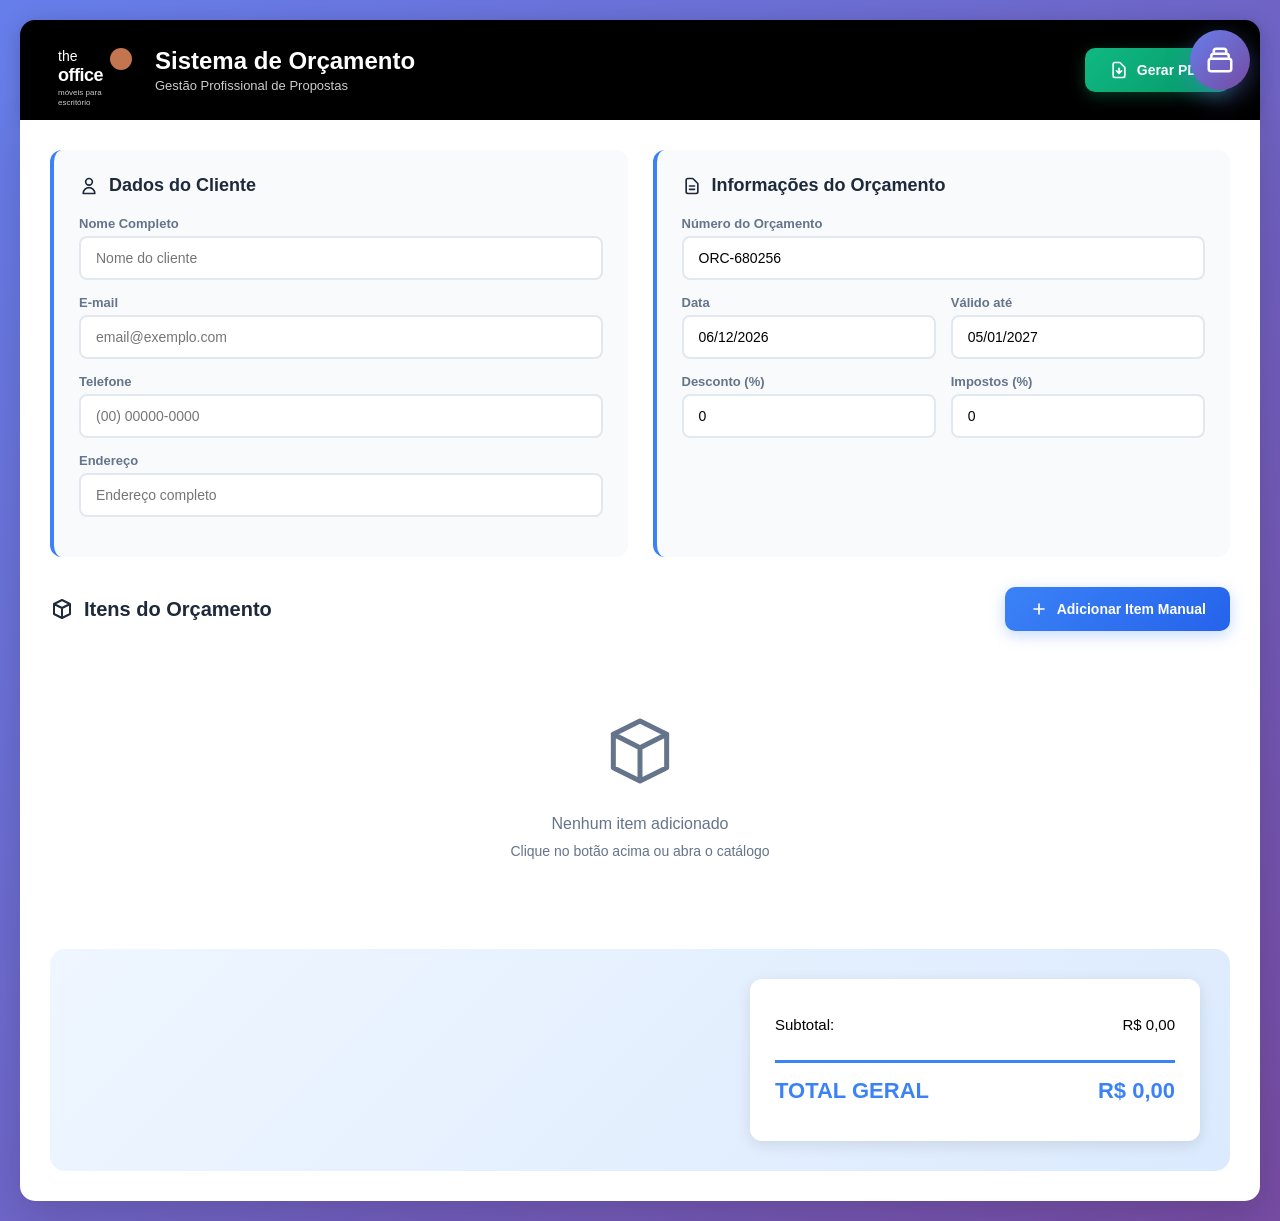
==== index.html @ dfc855a2 "orça.Lucas adc funçao de gerar excel" ====
<!DOCTYPE html>
<html lang="pt-BR">
<head>
    <meta charset="UTF-8">
    <meta name="viewport" content="width=device-width, initial-scale=1.0">
    <title>Sistema de Orçamento - The Office</title>
    <link rel="stylesheet" href="styles.css">
</head>
    <!-- Botão Flutuante Catálogo -->
    <div class="catalog-fab" onclick="openCatalog()">
        <svg fill="none" stroke="currentColor" viewBox="0 0 24 24">
            <path stroke-linecap="round" stroke-linejoin="round" stroke-width="2" d="M19 11H5m14 0a2 2 0 012 2v6a2 2 0 01-2 2H5a2 2 0 01-2-2v-6a2 2 0 012-2m14 0V9a2 2 0 00-2-2M5 11V9a2 2 0 012-2m0 0V5a2 2 0 012-2h6a2 2 0 012 2v2M7 7h10"></path>
        </svg>
    </div>

    <div class="container">
        <!-- Header -->
        <div class="header">
            <div class="logo-container">
                <div class="logo">
                    <div class="logo-circle"></div>
                    <div class="logo-text">
                        <div class="the">the</div>
                        <div class="office">office</div>
                        <div class="subtitle">móveis para escritório</div>
                    </div>
                </div>
                <div class="header-title">
                    <h1>Sistema de Orçamento</h1>
                    <p>Gestão Profissional de Propostas</p>
                </div>
            </div>
            <div class="header-actions">
                <button class="btn btn-success" onclick="generatePDF()">
                    <svg width="20" height="20" fill="none" stroke="currentColor" viewBox="0 0 24 24">
                        <path stroke-linecap="round" stroke-linejoin="round" stroke-width="2" d="M12 10v6m0 0l-3-3m3 3l3-3m2 8H7a2 2 0 01-2-2V5a2 2 0 012-2h5.586a1 1 0 01.707.293l5.414 5.414a1 1 0 01.293.707V19a2 2 0 01-2 2z"></path>
                    </svg>
                    Gerar PDF
                </button>
            </div>
        </div>

        <div class="main-card">
            <!-- Informações -->
            <div class="grid-2">
                <div class="info-section">
                    <h2>
                        <svg width="20" height="20" fill="none" stroke="currentColor" viewBox="0 0 24 24">
                            <path stroke-linecap="round" stroke-linejoin="round" stroke-width="2" d="M16 7a4 4 0 11-8 0 4 4 0 018 0zM12 14a7 7 0 00-7 7h14a7 7 0 00-7-7z"></path>
                        </svg>
                        Dados do Cliente
                    </h2>
                    <div class="form-group">
                        <label>Nome Completo</label>
                        <input type="text" id="clientName" class="form-control" placeholder="Nome do cliente">
                    </div>
                    <div class="form-group">
                        <label>E-mail</label>
                        <input type="email" id="clientEmail" class="form-control" placeholder="email@exemplo.com">
                    </div>
                    <div class="form-group">
                        <label>Telefone</label>
                        <input type="tel" id="clientPhone" class="form-control" placeholder="(00) 00000-0000">
                    </div>
                    <div class="form-group">
                        <label>Endereço</label>
                        <input type="text" id="clientAddress" class="form-control" placeholder="Endereço completo">
                    </div>
                </div>

                <div class="info-section">
                    <h2>
                        <svg width="20" height="20" fill="none" stroke="currentColor" viewBox="0 0 24 24">
                            <path stroke-linecap="round" stroke-linejoin="round" stroke-width="2" d="M9 12h6m-6 4h6m2 5H7a2 2 0 01-2-2V5a2 2 0 012-2h5.586a1 1 0 01.707.293l5.414 5.414a1 1 0 01.293.707V19a2 2 0 01-2 2z"></path>
                        </svg>
                        Informações do Orçamento
                    </h2>
                    <div class="form-group">
                        <label>Número do Orçamento</label>
                        <input type="text" id="budgetNumber" class="form-control">
                    </div>
                    <div class="form-row">
                        <div class="form-group">
                            <label>Data</label>
                            <input type="date" id="budgetDate" class="form-control">
                        </div>
                        <div class="form-group">
                            <label>Válido até</label>
                            <input type="date" id="budgetValidUntil" class="form-control">
                        </div>
                    </div>
                    <div class="form-row">
                        <div class="form-group">
                            <label>Desconto (%)</label>
                            <input type="number" id="budgetDiscount" class="form-control" min="0" max="100" step="0.1" value="0">
                        </div>
                        <div class="form-group">
                            <label>Impostos (%)</label>
                            <input type="number" id="budgetTax" class="form-control" min="0" max="100" step="0.1" value="0">
                        </div>
                    </div>
                </div>
            </div>

            <!-- Produtos -->
            <div class="products-section">
                <div class="section-header">
                    <h2>
                        <svg width="24" height="24" fill="none" stroke="currentColor" viewBox="0 0 24 24">
                            <path stroke-linecap="round" stroke-linejoin="round" stroke-width="2" d="M20 7l-8-4-8 4m16 0l-8 4m8-4v10l-8 4m0-10L4 7m8 4v10M4 7v10l8 4"></path>
                        </svg>
                        Itens do Orçamento
                    </h2>
                    <button class="btn btn-primary" onclick="addCustomProduct()">
                        <svg width="20" height="20" fill="none" stroke="currentColor" viewBox="0 0 24 24">
                            <path stroke-linecap="round" stroke-linejoin="round" stroke-width="2" d="M12 6v6m0 0v6m0-6h6m-6 0H6"></path>
                        </svg>
                        Adicionar Item Manual
                    </button>
                </div>
                <div class="products-grid" id="productsGrid">
                    <div style="text-align: center; padding: 60px 20px; color: #64748b;">
                        <svg width="80" height="80" fill="none" stroke="currentColor" viewBox="0 0 24 24" style="margin: 0 auto 20px;">
                            <path stroke-linecap="round" stroke-linejoin="round" stroke-width="1.5" d="M20 7l-8-4-8 4m16 0l-8 4m8-4v10l-8 4m0-10L4 7m8 4v10M4 7v10l8 4"></path>
                        </svg>
                        <p style="font-size: 16px;">Nenhum item adicionado</p>
                        <p style="font-size: 14px; margin-top: 10px;">Clique no botão acima ou abra o catálogo</p>
                    </div>
                </div>
            </div>

            <!-- Totais -->
            <div class="totals-section">
                <div class="totals-container">
                    <div class="totals-row">
                        <span>Subtotal:</span>
                        <span id="subtotal">R$ 0,00</span>
                    </div>
                    <div class="totals-row discount" id="discountRow" style="display: none;">
                        <span id="discountLabel">Desconto (0%):</span>
                        <span id="discountAmount">- R$ 0,00</span>
                    </div>
                    <div class="totals-row tax" id="taxRow" style="display: none;">
                        <span id="taxLabel">Impostos (0%):</span>
                        <span id="taxAmount">R$ 0,00</span>
                    </div>
                    <div class="totals-row final">
                        <span>TOTAL GERAL</span>
                        <span id="totalAmount">R$ 0,00</span>
                    </div>
                </div>
            </div>
        </div>
    </div>

    <!-- Modal Catálogo -->
    <div class="modal" id="catalogModal">
        <div class="modal-content">
            <div class="modal-header">
                <h2>
                    <svg width="28" height="28" fill="none" stroke="currentColor" viewBox="0 0 24 24">
                        <path stroke-linecap="round" stroke-linejoin="round" stroke-width="2" d="M19 11H5m14 0a2 2 0 012 2v6a2 2 0 01-2 2H5a2 2 0 01-2-2v-6a2 2 0 012-2m14 0V9a2 2 0 00-2-2M5 11V9a2 2 0 012-2m0 0V5a2 2 0 012-2h6a2 2 0 012 2v2M7 7h10"></path>
                    </svg>
                    Catálogo de Produtos
                </h2>
                <button class="close-modal" onclick="closeCatalog()">
                    <svg width="24" height="24" fill="none" stroke="white" viewBox="0 0 24 24">
                        <path stroke-linecap="round" stroke-linejoin="round" stroke-width="2" d="M6 18L18 6M6 6l12 12"></path>
                    </svg>
                </button>
            </div>
            <div class="modal-body">
                <!-- Formulário Adicionar Produto -->
                <div class="catalog-form">
                    <h3>➕ Adicionar Novo Produto ao Catálogo</h3>
                    <div class="form-row">
                        <div class="form-group">
                            <label>Nome do Produto</label>
                            <input type="text" id="newProductName" class="form-control" placeholder="Ex: Cadeira Presidente">
                        </div>
                        <div class="form-group">
                            <label>Preço (R$)</label>
                            <input type="number" id="newProductPrice" class="form-control" placeholder="0.00" step="0.01" min="0">
                        </div>
                    </div>
                    <div class="form-group">
                        <label>URL da Imagem</label>
                        <input type="url" id="newProductImage" class="form-control" placeholder="https://exemplo.com/imagem.jpg">
                    </div>
                    <button class="btn btn-primary" onclick="addCatalogProduct()">
                        <svg width="20" height="20" fill="none" stroke="currentColor" viewBox="0 0 24 24">
                            <path stroke-linecap="round" stroke-linejoin="round" stroke-width="2" d="M12 6v6m0 0v6m0-6h6m-6 0H6"></path>
                        </svg>
                        Adicionar ao Catálogo
                    </button>
                </div>

                <!-- Grid de Produtos -->
                <div class="catalog-grid" id="catalogGrid">
                    <div class="empty-catalog">
                        <svg fill="none" stroke="currentColor" viewBox="0 0 24 24">
                            <path stroke-linecap="round" stroke-linejoin="round" stroke-width="1.5" d="M20 7l-8-4-8 4m16 0l-8 4m8-4v10l-8 4m0-10L4 7m8 4v10M4 7v10l8 4"></path>
                        </svg>
                        <p style="font-size: 18px; font-weight: 600;">Nenhum produto no catálogo</p>
                        <p style="margin-top: 10px;">Adicione produtos usando o formulário acima</p>
                    </div>
                </div>
            </div>
        </div>
    </div>

    <script src="script.js"></script>
</body>
</html>
---- styles.css ----
* {
    margin: 0;
    padding: 0;
    box-sizing: border-box;
}

:root {
    --primary: #3b82f6;
    --primary-dark: #2563eb;
    --secondary: #64748b;
    --success: #10b981;
    --danger: #ef4444;
    --dark: #1e293b;
    --light: #f8fafc;
    --border: #e2e8f0;
}

body {
    font-family: 'Segoe UI', Tahoma, Geneva, Verdana, sans-serif;
    background: linear-gradient(135deg, #667eea 0%, #764ba2 100%);
    min-height: 100vh;
    padding: 20px;
}

.container {
    max-width: 1400px;
    margin: 0 auto;
}

/* ===== HEADER COM LOGO ===== */
.header {
    background: #000;
    padding: 20px 30px;
    border-radius: 15px 15px 0 0;
    box-shadow: 0 4px 20px rgba(0,0,0,0.2);
    display: flex;
    align-items: center;
    justify-content: space-between;
}

.logo-container {
    display: flex;
    align-items: center;
    gap: 15px;
}

.logo {
    position: relative;
    width: 90px;
    height: 60px;
    background: #000;
    border-radius: 8px;
    padding: 8px;
}

.logo-circle {
    position: absolute;
    top: 8px;
    right: 8px;
    width: 22px;
    height: 22px;
    background: #c2754f;
    border-radius: 50%;
}

.logo-text {
    color: white;
    line-height: 1.2;
}

.logo-text .the {
    font-size: 14px;
    font-weight: 300;
}

.logo-text .office {
    font-size: 18px;
    font-weight: 700;
    letter-spacing: -0.5px;
}

.logo-text .subtitle {
    font-size: 8px;
    opacity: 0.8;
    margin-top: 2px;
}

.header-title {
    color: white;
}

.header-title h1 {
    font-size: 24px;
    font-weight: 700;
}

.header-title p {
    font-size: 13px;
    opacity: 0.8;
    margin-top: 3px;
}

.header-actions {
    display: flex;
    gap: 10px;
}

/* ===== BOTÃO FLUTUANTE CATÁLOGO ===== */
.catalog-fab {
    position: fixed;
    right: 30px;
    top: 30px;
    width: 60px;
    height: 60px;
    background: linear-gradient(135deg, #667eea 0%, #764ba2 100%);
    border-radius: 50%;
    display: flex;
    align-items: center;
    justify-content: center;
    cursor: pointer;
    box-shadow: 0 8px 25px rgba(102, 126, 234, 0.4);
    z-index: 1000;
    transition: transform 0.3s;
}

.catalog-fab:hover {
    transform: scale(1.1);
}

.catalog-fab svg {
    width: 30px;
    height: 30px;
    stroke: white;
}

/* ===== MAIN CARD ===== */
.main-card {
    background: white;
    border-radius: 0 0 15px 15px;
    box-shadow: 0 10px 40px rgba(0,0,0,0.15);
    padding: 30px;
}

/* ===== GRID LAYOUT ===== */
.grid-2 {
    display: grid;
    grid-template-columns: repeat(auto-fit, minmax(350px, 1fr));
    gap: 25px;
    margin-bottom: 30px;
}

.info-section {
    background: var(--light);
    padding: 25px;
    border-radius: 12px;
    border-left: 4px solid var(--primary);
}

.info-section h2 {
    color: var(--dark);
    font-size: 18px;
    margin-bottom: 20px;
    display: flex;
    align-items: center;
    gap: 10px;
}

/* ===== FORMULÁRIOS ===== */
.form-group {
    margin-bottom: 15px;
}

.form-group label {
    display: block;
    font-size: 13px;
    font-weight: 600;
    color: var(--secondary);
    margin-bottom: 5px;
}

.form-control {
    width: 100%;
    padding: 12px 15px;
    border: 2px solid var(--border);
    border-radius: 8px;
    font-size: 14px;
    transition: all 0.3s;
}

.form-control:focus {
    outline: none;
    border-color: var(--primary);
    box-shadow: 0 0 0 3px rgba(59, 130, 246, 0.1);
}

.form-row {
    display: grid;
    grid-template-columns: 1fr 1fr;
    gap: 15px;
}

/* ===== BOTÕES ===== */
.btn {
    display: inline-flex;
    align-items: center;
    gap: 8px;
    padding: 12px 24px;
    border: none;
    border-radius: 10px;
    font-weight: 600;
    font-size: 14px;
    cursor: pointer;
    transition: all 0.3s;
}

.btn-primary {
    background: linear-gradient(135deg, var(--primary) 0%, var(--primary-dark) 100%);
    color: white;
    box-shadow: 0 4px 15px rgba(59, 130, 246, 0.3);
}

.btn-primary:hover {
    transform: translateY(-2px);
    box-shadow: 0 6px 20px rgba(59, 130, 246, 0.4);
}

.btn-success {
    background: linear-gradient(135deg, #10b981 0%, #059669 100%);
    color: white;
    box-shadow: 0 4px 15px rgba(16, 185, 129, 0.3);
}

.btn-success:hover {
    transform: translateY(-2px);
    box-shadow: 0 6px 20px rgba(16, 185, 129, 0.4);
}

.btn-icon {
    padding: 8px;
    background: #fee;
    color: var(--danger);
    border-radius: 6px;
}

.btn-icon:hover {
    background: var(--danger);
    color: white;
}

.btn-sm {
    padding: 8px 16px;
    font-size: 13px;
}

/* ===== SEÇÃO DE PRODUTOS ===== */
.products-section {
    margin: 30px 0;
}

.section-header {
    display: flex;
    align-items: center;
    justify-content: space-between;
    margin-bottom: 20px;
}

.section-header h2 {
    color: var(--dark);
    font-size: 20px;
    display: flex;
    align-items: center;
    gap: 10px;
}

.products-grid {
    display: grid;
    gap: 15px;
}

.product-item {
    background: var(--light);
    padding: 20px;
    border-radius: 12px;
    display: grid;
    grid-template-columns: 100px 1fr auto;
    gap: 20px;
    align-items: center;
    transition: all 0.3s;
    border: 2px solid transparent;
}

.product-item:hover {
    border-color: var(--primary);
    box-shadow: 0 4px 15px rgba(0,0,0,0.1);
}

.product-image {
    width: 100px;
    height: 100px;
    border-radius: 10px;
    object-fit: cover;
    background: white;
    border: 2px solid var(--border);
}

.product-info {
    flex: 1;
}

.product-info textarea {
    width: 100%;
    min-height: 60px;
    resize: vertical;
}

.product-values {
    display: flex;
    gap: 15px;
    align-items: center;
}

.product-values input {
    width: 80px;
    text-align: center;
}

.product-total {
    font-size: 18px;
    font-weight: 700;
    color: var(--primary);
    min-width: 120px;
    text-align: right;
}

/* ===== TOTAIS ===== */
.totals-section {
    background: linear-gradient(135deg, #eff6ff 0%, #dbeafe 100%);
    padding: 30px;
    border-radius: 15px;
    margin-top: 30px;
}

.totals-container {
    max-width: 450px;
    margin-left: auto;
    background: white;
    padding: 25px;
    border-radius: 12px;
    box-shadow: 0 4px 15px rgba(0,0,0,0.1);
}

.totals-row {
    display: flex;
    justify-content: space-between;
    padding: 12px 0;
    font-size: 15px;
}

.totals-row.discount {
    color: var(--danger);
    font-weight: 600;
}

.totals-row.tax {
    color: #f59e0b;
    font-weight: 600;
}

.totals-row.final {
    font-size: 22px;
    font-weight: 800;
    color: var(--primary);
    border-top: 3px solid var(--primary);
    padding-top: 15px;
    margin-top: 15px;
}

/* ===== MODAL CATÁLOGO ===== */
.modal {
    display: none;
    position: fixed;
    inset: 0;
    background: rgba(0,0,0,0.7);
    z-index: 2000;
    align-items: center;
    justify-content: center;
    padding: 20px;
}

.modal.active {
    display: flex;
}

.modal-content {
    background: white;
    border-radius: 20px;
    max-width: 1200px;
    width: 100%;
    max-height: 90vh;
    overflow: hidden;
    display: flex;
    flex-direction: column;
    box-shadow: 0 20px 60px rgba(0,0,0,0.3);
}

.modal-header {
    background: linear-gradient(135deg, var(--primary) 0%, var(--primary-dark) 100%);
    color: white;
    padding: 25px 30px;
    display: flex;
    align-items: center;
    justify-content: space-between;
}

.modal-header h2 {
    font-size: 24px;
    display: flex;
    align-items: center;
    gap: 12px;
}

.close-modal {
    width: 40px;
    height: 40px;
    border: none;
    background: rgba(255,255,255,0.2);
    border-radius: 50%;
    cursor: pointer;
    display: flex;
    align-items: center;
    justify-content: center;
    transition: all 0.3s;
}

.close-modal:hover {
    background: rgba(255,255,255,0.3);
    transform: rotate(90deg);
}

.modal-body {
    padding: 30px;
    overflow-y: auto;
}

/* ===== CATÁLOGO ===== */
.catalog-form {
    background: var(--light);
    padding: 25px;
    border-radius: 15px;
    margin-bottom: 30px;
}

.catalog-form h3 {
    margin-bottom: 20px;
    color: var(--dark);
}

.catalog-grid {
    display: grid;
    grid-template-columns: repeat(auto-fill, minmax(250px, 1fr));
    gap: 20px;
}

.catalog-item {
    background: var(--light);
    border-radius: 15px;
    overflow: hidden;
    transition: all 0.3s;
    border: 2px solid transparent;
    cursor: pointer;
}

.catalog-item:hover {
    border-color: var(--primary);
    transform: translateY(-5px);
    box-shadow: 0 8px 25px rgba(0,0,0,0.15);
}

.catalog-item-image {
    width: 100%;
    height: 180px;
    object-fit: cover;
    background: white;
}

.catalog-item-info {
    padding: 15px;
}

.catalog-item-name {
    font-weight: 700;
    color: var(--dark);
    margin-bottom: 5px;
}

.catalog-item-price {
    font-size: 20px;
    font-weight: 800;
    color: var(--primary);
}

.catalog-item-actions {
    padding: 15px;
    display: flex;
    gap: 10px;
    border-top: 1px solid var(--border);
}

.empty-catalog {
    text-align: center;
    padding: 60px 20px;
    color: var(--secondary);
    grid-column: 1 / -1;
}

.empty-catalog svg {
    width: 80px;
    height: 80px;
    margin-bottom: 20px;
    opacity: 0.5;
}

/* ===== ÍCONES ===== */
svg {
    flex-shrink: 0;
}

/* ===== RESPONSIVE ===== */
@media (max-width: 768px) {
    .grid-2 {
        grid-template-columns: 1fr;
    }
    
    .product-item {
        grid-template-columns: 80px 1fr;
    }
    
    .product-values {
        flex-direction: column;
        align-items: stretch;
    }

    .catalog-grid {
        grid-template-columns: repeat(auto-fill, minmax(200px, 1fr));
    }

    .catalog-fab {
        right: 20px;
        top: 20px;
        width: 50px;
        height: 50px;
    }

    .catalog-fab svg {
        width: 24px;
        height: 24px;
    }

    .header {
        flex-direction: column;
        gap: 15px;
    }

    .header-actions {
        width: 100%;
        justify-content: stretch;
    }

    .header-actions .btn {
        flex: 1;
    }
}

/* ===== ANIMAÇÕES ===== */
@keyframes fadeIn {
    from {
        opacity: 0;
        transform: translateY(10px);
    }
    to {
        opacity: 1;
        transform: translateY(0);
    }
}

.fade-in {
    animation: fadeIn 0.3s ease-out;
}

/*===== BOTÃO EXPORTAR EXCEL =====*/
.btn-excel {
    BACKGROUND-COLOR: #2d6a4f;
    COLOR: GREEN;
    BORDER: 1px solid black;
    display: inline-flex;
    align-items: center;
    gap: 8px;
    padding: 10px 20px;
    border-radius: 8px;
    font-weight: 600;
    cursor: pointer;
    transition: all 0.3s;
}
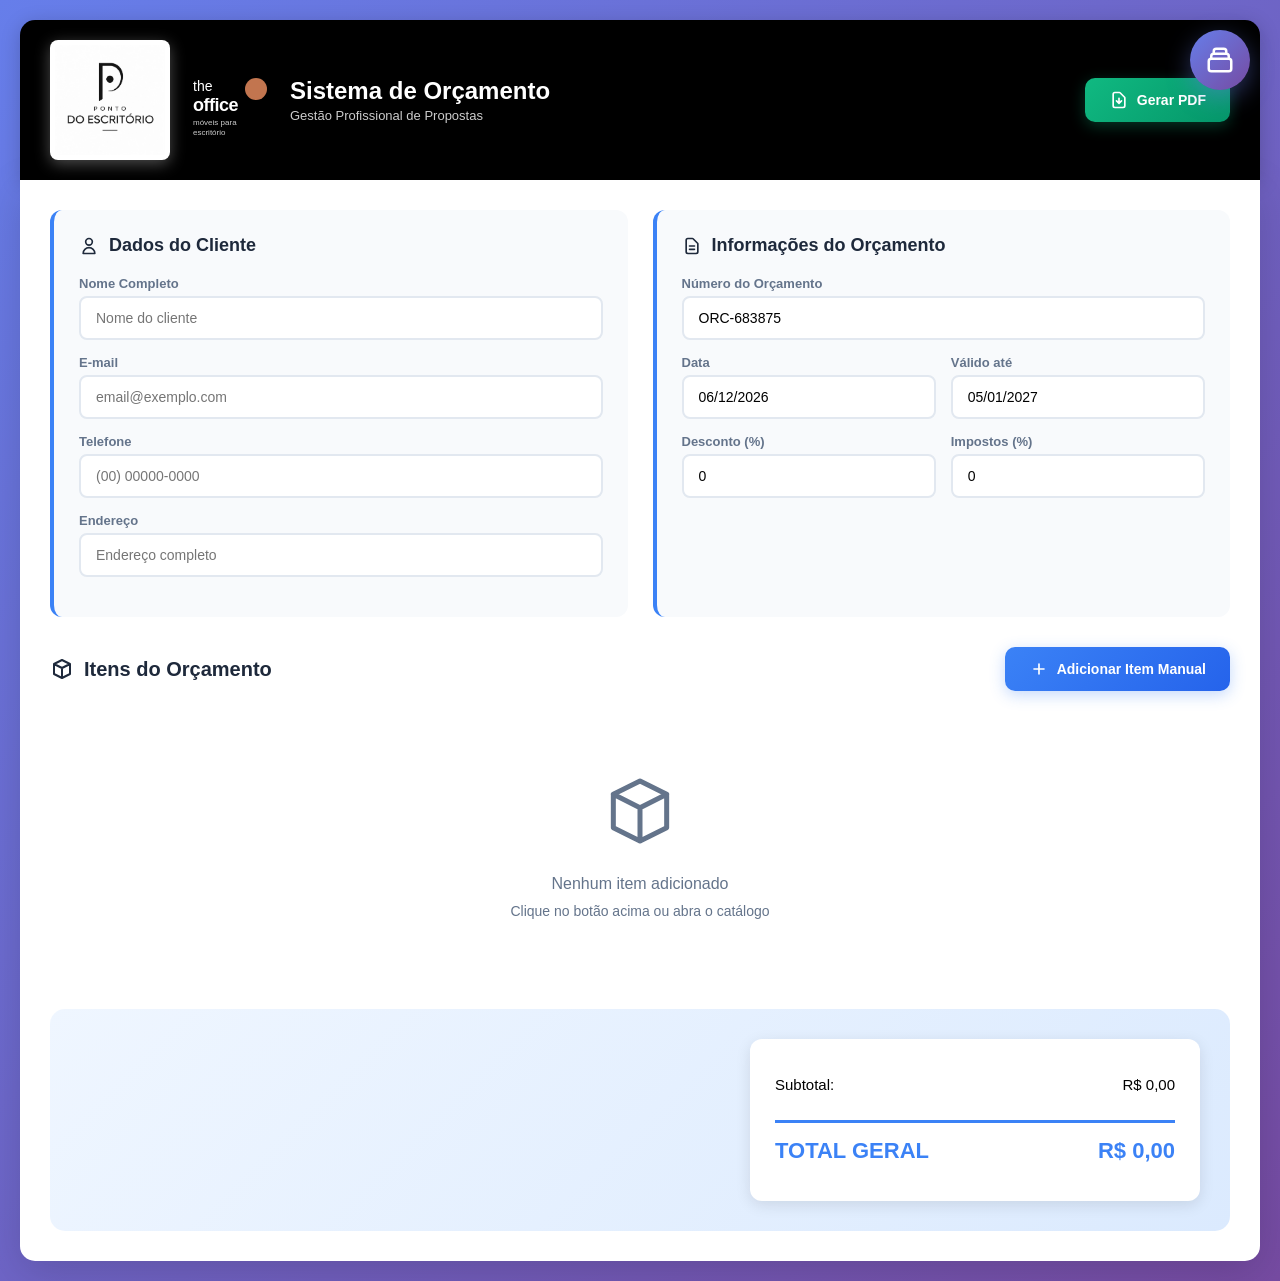
==== commit 00c5bcee: "atualizando codigo arulaizaçao para Ponto do Escritorio-Rodrigo" ====
--- a/index.html
+++ b/index.html
@@ -1,214 +1,215 @@
-<!DOCTYPE html>
-<html lang="pt-BR">
-<head>
-    <meta charset="UTF-8">
-    <meta name="viewport" content="width=device-width, initial-scale=1.0">
-    <title>Sistema de Orçamento - The Office</title>
-    <link rel="stylesheet" href="styles.css">
-</head>
-    <!-- Botão Flutuante Catálogo -->
-    <div class="catalog-fab" onclick="openCatalog()">
-        <svg fill="none" stroke="currentColor" viewBox="0 0 24 24">
-            <path stroke-linecap="round" stroke-linejoin="round" stroke-width="2" d="M19 11H5m14 0a2 2 0 012 2v6a2 2 0 01-2 2H5a2 2 0 01-2-2v-6a2 2 0 012-2m14 0V9a2 2 0 00-2-2M5 11V9a2 2 0 012-2m0 0V5a2 2 0 012-2h6a2 2 0 012 2v2M7 7h10"></path>
-        </svg>
-    </div>
-
-    <div class="container">
-        <!-- Header -->
-        <div class="header">
-            <div class="logo-container">
-                <div class="logo">
-                    <div class="logo-circle"></div>
-                    <div class="logo-text">
-                        <div class="the">the</div>
-                        <div class="office">office</div>
-                        <div class="subtitle">móveis para escritório</div>
-                    </div>
-                </div>
-                <div class="header-title">
-                    <h1>Sistema de Orçamento</h1>
-                    <p>Gestão Profissional de Propostas</p>
-                </div>
-            </div>
-            <div class="header-actions">
-                <button class="btn btn-success" onclick="generatePDF()">
-                    <svg width="20" height="20" fill="none" stroke="currentColor" viewBox="0 0 24 24">
-                        <path stroke-linecap="round" stroke-linejoin="round" stroke-width="2" d="M12 10v6m0 0l-3-3m3 3l3-3m2 8H7a2 2 0 01-2-2V5a2 2 0 012-2h5.586a1 1 0 01.707.293l5.414 5.414a1 1 0 01.293.707V19a2 2 0 01-2 2z"></path>
-                    </svg>
-                    Gerar PDF
-                </button>
-            </div>
-        </div>
-
-        <div class="main-card">
-            <!-- Informações -->
-            <div class="grid-2">
-                <div class="info-section">
-                    <h2>
-                        <svg width="20" height="20" fill="none" stroke="currentColor" viewBox="0 0 24 24">
-                            <path stroke-linecap="round" stroke-linejoin="round" stroke-width="2" d="M16 7a4 4 0 11-8 0 4 4 0 018 0zM12 14a7 7 0 00-7 7h14a7 7 0 00-7-7z"></path>
-                        </svg>
-                        Dados do Cliente
-                    </h2>
-                    <div class="form-group">
-                        <label>Nome Completo</label>
-                        <input type="text" id="clientName" class="form-control" placeholder="Nome do cliente">
-                    </div>
-                    <div class="form-group">
-                        <label>E-mail</label>
-                        <input type="email" id="clientEmail" class="form-control" placeholder="email@exemplo.com">
-                    </div>
-                    <div class="form-group">
-                        <label>Telefone</label>
-                        <input type="tel" id="clientPhone" class="form-control" placeholder="(00) 00000-0000">
-                    </div>
-                    <div class="form-group">
-                        <label>Endereço</label>
-                        <input type="text" id="clientAddress" class="form-control" placeholder="Endereço completo">
-                    </div>
-                </div>
-
-                <div class="info-section">
-                    <h2>
-                        <svg width="20" height="20" fill="none" stroke="currentColor" viewBox="0 0 24 24">
-                            <path stroke-linecap="round" stroke-linejoin="round" stroke-width="2" d="M9 12h6m-6 4h6m2 5H7a2 2 0 01-2-2V5a2 2 0 012-2h5.586a1 1 0 01.707.293l5.414 5.414a1 1 0 01.293.707V19a2 2 0 01-2 2z"></path>
-                        </svg>
-                        Informações do Orçamento
-                    </h2>
-                    <div class="form-group">
-                        <label>Número do Orçamento</label>
-                        <input type="text" id="budgetNumber" class="form-control">
-                    </div>
-                    <div class="form-row">
-                        <div class="form-group">
-                            <label>Data</label>
-                            <input type="date" id="budgetDate" class="form-control">
-                        </div>
-                        <div class="form-group">
-                            <label>Válido até</label>
-                            <input type="date" id="budgetValidUntil" class="form-control">
-                        </div>
-                    </div>
-                    <div class="form-row">
-                        <div class="form-group">
-                            <label>Desconto (%)</label>
-                            <input type="number" id="budgetDiscount" class="form-control" min="0" max="100" step="0.1" value="0">
-                        </div>
-                        <div class="form-group">
-                            <label>Impostos (%)</label>
-                            <input type="number" id="budgetTax" class="form-control" min="0" max="100" step="0.1" value="0">
-                        </div>
-                    </div>
-                </div>
-            </div>
-
-            <!-- Produtos -->
-            <div class="products-section">
-                <div class="section-header">
-                    <h2>
-                        <svg width="24" height="24" fill="none" stroke="currentColor" viewBox="0 0 24 24">
-                            <path stroke-linecap="round" stroke-linejoin="round" stroke-width="2" d="M20 7l-8-4-8 4m16 0l-8 4m8-4v10l-8 4m0-10L4 7m8 4v10M4 7v10l8 4"></path>
-                        </svg>
-                        Itens do Orçamento
-                    </h2>
-                    <button class="btn btn-primary" onclick="addCustomProduct()">
-                        <svg width="20" height="20" fill="none" stroke="currentColor" viewBox="0 0 24 24">
-                            <path stroke-linecap="round" stroke-linejoin="round" stroke-width="2" d="M12 6v6m0 0v6m0-6h6m-6 0H6"></path>
-                        </svg>
-                        Adicionar Item Manual
-                    </button>
-                </div>
-                <div class="products-grid" id="productsGrid">
-                    <div style="text-align: center; padding: 60px 20px; color: #64748b;">
-                        <svg width="80" height="80" fill="none" stroke="currentColor" viewBox="0 0 24 24" style="margin: 0 auto 20px;">
-                            <path stroke-linecap="round" stroke-linejoin="round" stroke-width="1.5" d="M20 7l-8-4-8 4m16 0l-8 4m8-4v10l-8 4m0-10L4 7m8 4v10M4 7v10l8 4"></path>
-                        </svg>
-                        <p style="font-size: 16px;">Nenhum item adicionado</p>
-                        <p style="font-size: 14px; margin-top: 10px;">Clique no botão acima ou abra o catálogo</p>
-                    </div>
-                </div>
-            </div>
-
-            <!-- Totais -->
-            <div class="totals-section">
-                <div class="totals-container">
-                    <div class="totals-row">
-                        <span>Subtotal:</span>
-                        <span id="subtotal">R$ 0,00</span>
-                    </div>
-                    <div class="totals-row discount" id="discountRow" style="display: none;">
-                        <span id="discountLabel">Desconto (0%):</span>
-                        <span id="discountAmount">- R$ 0,00</span>
-                    </div>
-                    <div class="totals-row tax" id="taxRow" style="display: none;">
-                        <span id="taxLabel">Impostos (0%):</span>
-                        <span id="taxAmount">R$ 0,00</span>
-                    </div>
-                    <div class="totals-row final">
-                        <span>TOTAL GERAL</span>
-                        <span id="totalAmount">R$ 0,00</span>
-                    </div>
-                </div>
-            </div>
-        </div>
-    </div>
-
-    <!-- Modal Catálogo -->
-    <div class="modal" id="catalogModal">
-        <div class="modal-content">
-            <div class="modal-header">
-                <h2>
-                    <svg width="28" height="28" fill="none" stroke="currentColor" viewBox="0 0 24 24">
-                        <path stroke-linecap="round" stroke-linejoin="round" stroke-width="2" d="M19 11H5m14 0a2 2 0 012 2v6a2 2 0 01-2 2H5a2 2 0 01-2-2v-6a2 2 0 012-2m14 0V9a2 2 0 00-2-2M5 11V9a2 2 0 012-2m0 0V5a2 2 0 012-2h6a2 2 0 012 2v2M7 7h10"></path>
-                    </svg>
-                    Catálogo de Produtos
-                </h2>
-                <button class="close-modal" onclick="closeCatalog()">
-                    <svg width="24" height="24" fill="none" stroke="white" viewBox="0 0 24 24">
-                        <path stroke-linecap="round" stroke-linejoin="round" stroke-width="2" d="M6 18L18 6M6 6l12 12"></path>
-                    </svg>
-                </button>
-            </div>
-            <div class="modal-body">
-                <!-- Formulário Adicionar Produto -->
-                <div class="catalog-form">
-                    <h3>➕ Adicionar Novo Produto ao Catálogo</h3>
-                    <div class="form-row">
-                        <div class="form-group">
-                            <label>Nome do Produto</label>
-                            <input type="text" id="newProductName" class="form-control" placeholder="Ex: Cadeira Presidente">
-                        </div>
-                        <div class="form-group">
-                            <label>Preço (R$)</label>
-                            <input type="number" id="newProductPrice" class="form-control" placeholder="0.00" step="0.01" min="0">
-                        </div>
-                    </div>
-                    <div class="form-group">
-                        <label>URL da Imagem</label>
-                        <input type="url" id="newProductImage" class="form-control" placeholder="https://exemplo.com/imagem.jpg">
-                    </div>
-                    <button class="btn btn-primary" onclick="addCatalogProduct()">
-                        <svg width="20" height="20" fill="none" stroke="currentColor" viewBox="0 0 24 24">
-                            <path stroke-linecap="round" stroke-linejoin="round" stroke-width="2" d="M12 6v6m0 0v6m0-6h6m-6 0H6"></path>
-                        </svg>
-                        Adicionar ao Catálogo
-                    </button>
-                </div>
-
-                <!-- Grid de Produtos -->
-                <div class="catalog-grid" id="catalogGrid">
-                    <div class="empty-catalog">
-                        <svg fill="none" stroke="currentColor" viewBox="0 0 24 24">
-                            <path stroke-linecap="round" stroke-linejoin="round" stroke-width="1.5" d="M20 7l-8-4-8 4m16 0l-8 4m8-4v10l-8 4m0-10L4 7m8 4v10M4 7v10l8 4"></path>
-                        </svg>
-                        <p style="font-size: 18px; font-weight: 600;">Nenhum produto no catálogo</p>
-                        <p style="margin-top: 10px;">Adicione produtos usando o formulário acima</p>
-                    </div>
-                </div>
-            </div>
-        </div>
-    </div>
-
-    <script src="script.js"></script>
-</body>
+<!DOCTYPE html>
+<html lang="pt-BR">
+<head>
+    <meta charset="UTF-8">
+    <meta name="viewport" content="width=device-width, initial-scale=1.0">
+    <title>Sistema de Orçamento - Ponto do Escritório</title>
+    <link rel="stylesheet" href="styles.css">
+</head>
+    <!-- Botão Flutuante Catálogo -->
+    <div class="catalog-fab" onclick="openCatalog()">
+        <svg fill="none" stroke="currentColor" viewBox="0 0 24 24">
+            <path stroke-linecap="round" stroke-linejoin="round" stroke-width="2" d="M19 11H5m14 0a2 2 0 012 2v6a2 2 0 01-2 2H5a2 2 0 01-2-2v-6a2 2 0 012-2m14 0V9a2 2 0 00-2-2M5 11V9a2 2 0 012-2m0 0V5a2 2 0 012-2h6a2 2 0 012 2v2M7 7h10"></path>
+        </svg>
+    </div>
+
+    <div class="container">
+        <!-- Header -->
+        <div class="header">
+            <div class="logo-container">
+                <img src="WhatsApp Image 2026-06-03 at 16.24.11.jpeg" alt="Logo Ponto do Escritório" class="logo-image">
+                <div class="logo">
+                    <div class="logo-circle"></div>
+                    <div class="logo-text">
+                        <div class="the">the</div>
+                        <div class="office">office</div>
+                        <div class="subtitle">móveis para escritório</div>
+                    </div>
+                </div>
+                <div class="header-title">
+                    <h1>Sistema de Orçamento</h1>
+                    <p>Gestão Profissional de Propostas</p>
+                </div>
+            </div>
+            <div class="header-actions">
+                <button class="btn btn-success" onclick="generatePDF()">
+                    <svg width="20" height="20" fill="none" stroke="currentColor" viewBox="0 0 24 24">
+                        <path stroke-linecap="round" stroke-linejoin="round" stroke-width="2" d="M12 10v6m0 0l-3-3m3 3l3-3m2 8H7a2 2 0 01-2-2V5a2 2 0 012-2h5.586a1 1 0 01.707.293l5.414 5.414a1 1 0 01.293.707V19a2 2 0 01-2 2z"></path>
+                    </svg>
+                    Gerar PDF
+                </button>
+            </div>
+        </div>
+
+        <div class="main-card">
+            <!-- Informações -->
+            <div class="grid-2">
+                <div class="info-section">
+                    <h2>
+                        <svg width="20" height="20" fill="none" stroke="currentColor" viewBox="0 0 24 24">
+                            <path stroke-linecap="round" stroke-linejoin="round" stroke-width="2" d="M16 7a4 4 0 11-8 0 4 4 0 018 0zM12 14a7 7 0 00-7 7h14a7 7 0 00-7-7z"></path>
+                        </svg>
+                        Dados do Cliente
+                    </h2>
+                    <div class="form-group">
+                        <label>Nome Completo</label>
+                        <input type="text" id="clientName" class="form-control" placeholder="Nome do cliente">
+                    </div>
+                    <div class="form-group">
+                        <label>E-mail</label>
+                        <input type="email" id="clientEmail" name="email" class="form-control" placeholder="email@exemplo.com" autocomplete="email" required>
+                    </div>
+                    <div class="form-group">
+                        <label>Telefone</label>
+                        <input type="tel" id="clientPhone" class="form-control" placeholder="(00) 00000-0000">
+                    </div>
+                    <div class="form-group">
+                        <label>Endereço</label>
+                        <input type="text" id="clientAddress" class="form-control" placeholder="Endereço completo">
+                    </div>
+                </div>
+
+                <div class="info-section">
+                    <h2>
+                        <svg width="20" height="20" fill="none" stroke="currentColor" viewBox="0 0 24 24">
+                            <path stroke-linecap="round" stroke-linejoin="round" stroke-width="2" d="M9 12h6m-6 4h6m2 5H7a2 2 0 01-2-2V5a2 2 0 012-2h5.586a1 1 0 01.707.293l5.414 5.414a1 1 0 01.293.707V19a2 2 0 01-2 2z"></path>
+                        </svg>
+                        Informações do Orçamento
+                    </h2>
+                    <div class="form-group">
+                        <label>Número do Orçamento</label>
+                        <input type="text" id="budgetNumber" class="form-control">
+                    </div>
+                    <div class="form-row">
+                        <div class="form-group">
+                            <label>Data</label>
+                            <input type="date" id="budgetDate" class="form-control">
+                        </div>
+                        <div class="form-group">
+                            <label>Válido até</label>
+                            <input type="date" id="budgetValidUntil" class="form-control">
+                        </div>
+                    </div>
+                    <div class="form-row">
+                        <div class="form-group">
+                            <label>Desconto (%)</label>
+                            <input type="number" id="budgetDiscount" class="form-control" min="0" max="100" step="0.1" value="0">
+                        </div>
+                        <div class="form-group">
+                            <label>Impostos (%)</label>
+                            <input type="number" id="budgetTax" class="form-control" min="0" max="100" step="0.1" value="0">
+                        </div>
+                    </div>
+                </div>
+            </div>
+
+            <!-- Produtos -->
+            <div class="products-section">
+                <div class="section-header">
+                    <h2>
+                        <svg width="24" height="24" fill="none" stroke="currentColor" viewBox="0 0 24 24">
+                            <path stroke-linecap="round" stroke-linejoin="round" stroke-width="2" d="M20 7l-8-4-8 4m16 0l-8 4m8-4v10l-8 4m0-10L4 7m8 4v10M4 7v10l8 4"></path>
+                        </svg>
+                        Itens do Orçamento
+                    </h2>
+                    <button class="btn btn-primary" onclick="addCustomProduct()">
+                        <svg width="20" height="20" fill="none" stroke="currentColor" viewBox="0 0 24 24">
+                            <path stroke-linecap="round" stroke-linejoin="round" stroke-width="2" d="M12 6v6m0 0v6m0-6h6m-6 0H6"></path>
+                        </svg>
+                        Adicionar Item Manual
+                    </button>
+                </div>
+                <div class="products-grid" id="productsGrid">
+                    <div style="text-align: center; padding: 60px 20px; color: #64748b;">
+                        <svg width="80" height="80" fill="none" stroke="currentColor" viewBox="0 0 24 24" style="margin: 0 auto 20px;">
+                            <path stroke-linecap="round" stroke-linejoin="round" stroke-width="1.5" d="M20 7l-8-4-8 4m16 0l-8 4m8-4v10l-8 4m0-10L4 7m8 4v10M4 7v10l8 4"></path>
+                        </svg>
+                        <p style="font-size: 16px;">Nenhum item adicionado</p>
+                        <p style="font-size: 14px; margin-top: 10px;">Clique no botão acima ou abra o catálogo</p>
+                    </div>
+                </div>
+            </div>
+
+            <!-- Totais -->
+            <div class="totals-section">
+                <div class="totals-container">
+                    <div class="totals-row">
+                        <span>Subtotal:</span>
+                        <span id="subtotal">R$ 0,00</span>
+                    </div>
+                    <div class="totals-row discount" id="discountRow" style="display: none;">
+                        <span id="discountLabel">Desconto (0%):</span>
+                        <span id="discountAmount">- R$ 0,00</span>
+                    </div>
+                    <div class="totals-row tax" id="taxRow" style="display: none;">
+                        <span id="taxLabel">Impostos (0%):</span>
+                        <span id="taxAmount">R$ 0,00</span>
+                    </div>
+                    <div class="totals-row final">
+                        <span>TOTAL GERAL</span>
+                        <span id="totalAmount">R$ 0,00</span>
+                    </div>
+                </div>
+            </div>
+        </div>
+    </div>
+
+    <!-- Modal Catálogo -->
+    <div class="modal" id="catalogModal">
+        <div class="modal-content">
+            <div class="modal-header">
+                <h2>
+                    <svg width="28" height="28" fill="none" stroke="currentColor" viewBox="0 0 24 24">
+                        <path stroke-linecap="round" stroke-linejoin="round" stroke-width="2" d="M19 11H5m14 0a2 2 0 012 2v6a2 2 0 01-2 2H5a2 2 0 01-2-2v-6a2 2 0 012-2m14 0V9a2 2 0 00-2-2M5 11V9a2 2 0 012-2m0 0V5a2 2 0 012-2h6a2 2 0 012 2v2M7 7h10"></path>
+                    </svg>
+                    Catálogo de Produtos
+                </h2>
+                <button class="close-modal" onclick="closeCatalog()">
+                    <svg width="24" height="24" fill="none" stroke="white" viewBox="0 0 24 24">
+                        <path stroke-linecap="round" stroke-linejoin="round" stroke-width="2" d="M6 18L18 6M6 6l12 12"></path>
+                    </svg>
+                </button>
+            </div>
+            <div class="modal-body">
+                <!-- Formulário Adicionar Produto -->
+                <div class="catalog-form">
+                    <h3>➕ Adicionar Novo Produto ao Catálogo</h3>
+                    <div class="form-row">
+                        <div class="form-group">
+                            <label>Nome do Produto</label>
+                            <input type="text" id="newProductName" class="form-control" placeholder="Ex: Cadeira Presidente">
+                        </div>
+                        <div class="form-group">
+                            <label>Preço (R$)</label>
+                            <input type="number" id="newProductPrice" class="form-control" placeholder="0.00" step="0.01" min="0">
+                        </div>
+                    </div>
+                    <div class="form-group">
+                        <label>URL da Imagem</label>
+                        <input type="url" id="newProductImage" class="form-control" placeholder="https://exemplo.com/imagem.jpg">
+                    </div>
+                    <button class="btn btn-primary" onclick="addCatalogProduct()">
+                        <svg width="20" height="20" fill="none" stroke="currentColor" viewBox="0 0 24 24">
+                            <path stroke-linecap="round" stroke-linejoin="round" stroke-width="2" d="M12 6v6m0 0v6m0-6h6m-6 0H6"></path>
+                        </svg>
+                        Adicionar ao Catálogo
+                    </button>
+                </div>
+
+                <!-- Grid de Produtos -->
+                <div class="catalog-grid" id="catalogGrid">
+                    <div class="empty-catalog">
+                        <svg fill="none" stroke="currentColor" viewBox="0 0 24 24">
+                            <path stroke-linecap="round" stroke-linejoin="round" stroke-width="1.5" d="M20 7l-8-4-8 4m16 0l-8 4m8-4v10l-8 4m0-10L4 7m8 4v10M4 7v10l8 4"></path>
+                        </svg>
+                        <p style="font-size: 18px; font-weight: 600;">Nenhum produto no catálogo</p>
+                        <p style="margin-top: 10px;">Adicione produtos usando o formulário acima</p>
+                    </div>
+                </div>
+            </div>
+        </div>
+    </div>
+
+    <script src="script.js"></script>
+</body>
 </html>
--- a/styles.css
+++ b/styles.css
@@ -44,7 +44,15 @@
     align-items: center;
     gap: 15px;
 }
-
+ .logo-image {
+    height: 120px;
+    width: auto;
+    border-radius: 8px;
+    object-fit: contain;
+    background-color: white;
+    padding: 5px;
+     box-shadow: 0 4px 15px rgba(255,255,255,0.3);  
+}
 .logo {
     position: relative;
     width: 90px;
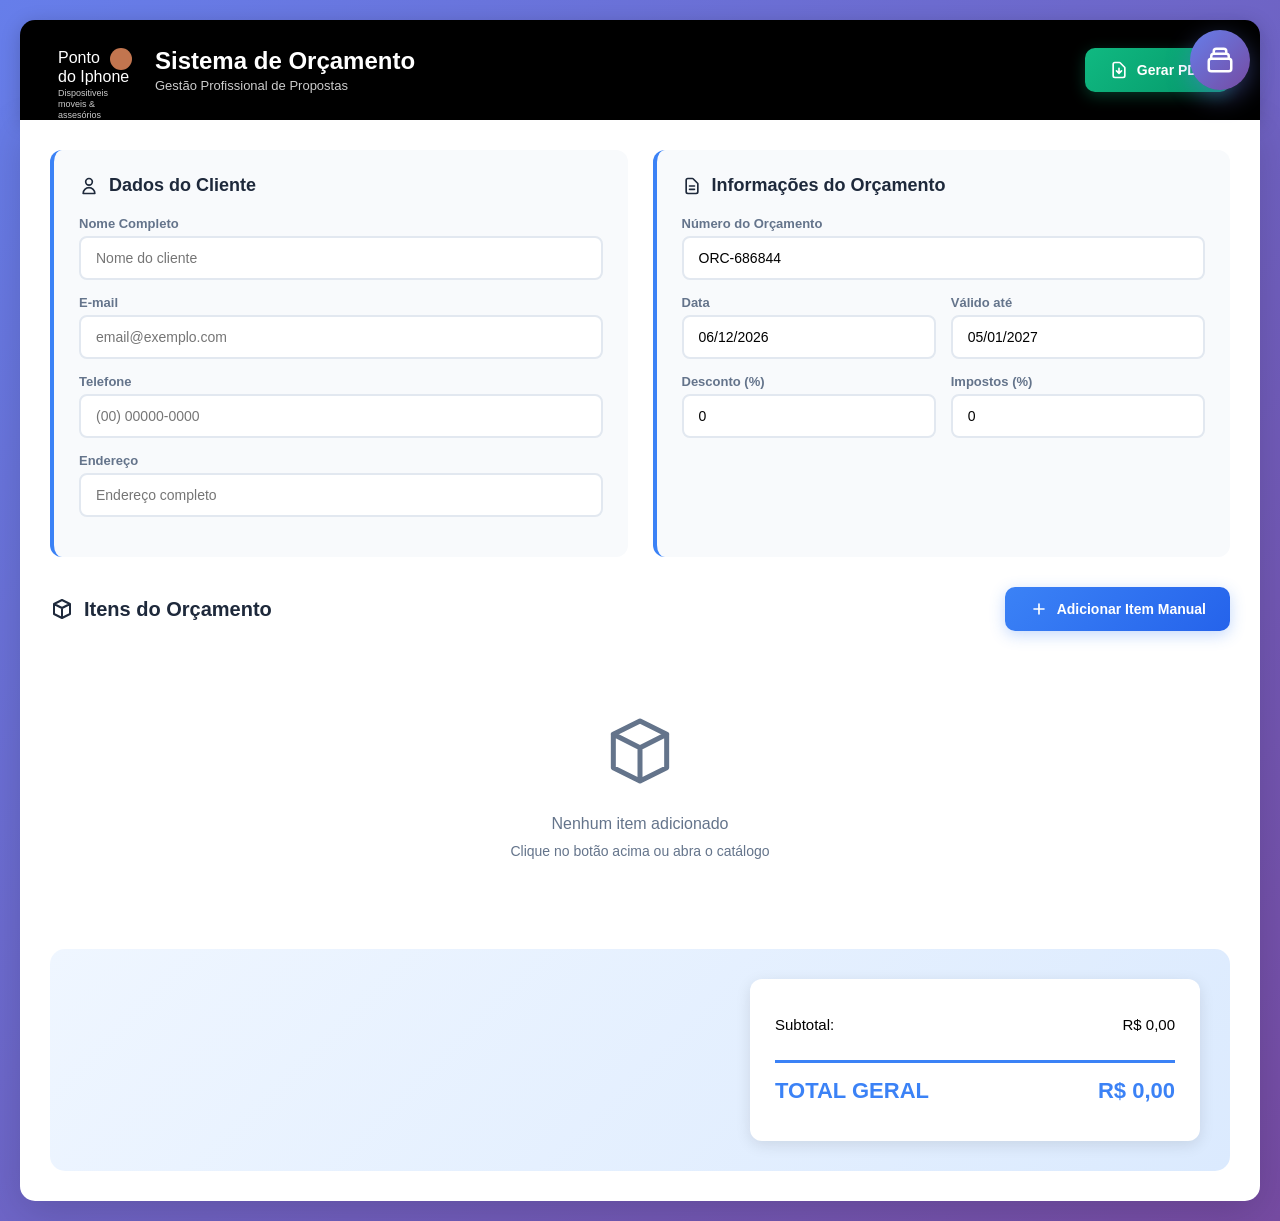
==== commit 11fa4085: "Add files via upload" ====
--- a/index.html
+++ b/index.html
@@ -17,13 +17,13 @@
         <!-- Header -->
         <div class="header">
             <div class="logo-container">
-                <img src="WhatsApp Image 2026-06-03 at 16.24.11.jpeg" alt="Logo Ponto do Escritório" class="logo-image">
+                
                 <div class="logo">
                     <div class="logo-circle"></div>
                     <div class="logo-text">
-                        <div class="the">the</div>
-                        <div class="office">office</div>
-                        <div class="subtitle">móveis para escritório</div>
+                        <div class="the">Ponto</div>
+                        <div class="office">do Iphone</div>
+                        <div class="subtitle">Dispositiveis moveis & assesórios </div>
                     </div>
                 </div>
                 <div class="header-title">
--- a/styles.css
+++ b/styles.css
@@ -44,15 +44,7 @@
     align-items: center;
     gap: 15px;
 }
- .logo-image {
-    height: 120px;
-    width: auto;
-    border-radius: 8px;
-    object-fit: contain;
-    background-color: white;
-    padding: 5px;
-     box-shadow: 0 4px 15px rgba(255,255,255,0.3);  
-}
+
 .logo {
     position: relative;
     width: 90px;
@@ -77,19 +69,19 @@
     line-height: 1.2;
 }
 
-.logo-text .the {
-    font-size: 14px;
-    font-weight: 300;
-}
-
-.logo-text .office {
-    font-size: 18px;
-    font-weight: 700;
+.logo-text .Ponto {
+    font-size: 12px;
+    font-weight: 400;
+}
+
+.logo-text .do-Iphone📱 {
+    font-size: 12px;
+    font-weight: 400;
     letter-spacing: -0.5px;
 }
 
 .logo-text .subtitle {
-    font-size: 8px;
+    font-size: 9px;
     opacity: 0.8;
     margin-top: 2px;
 }
